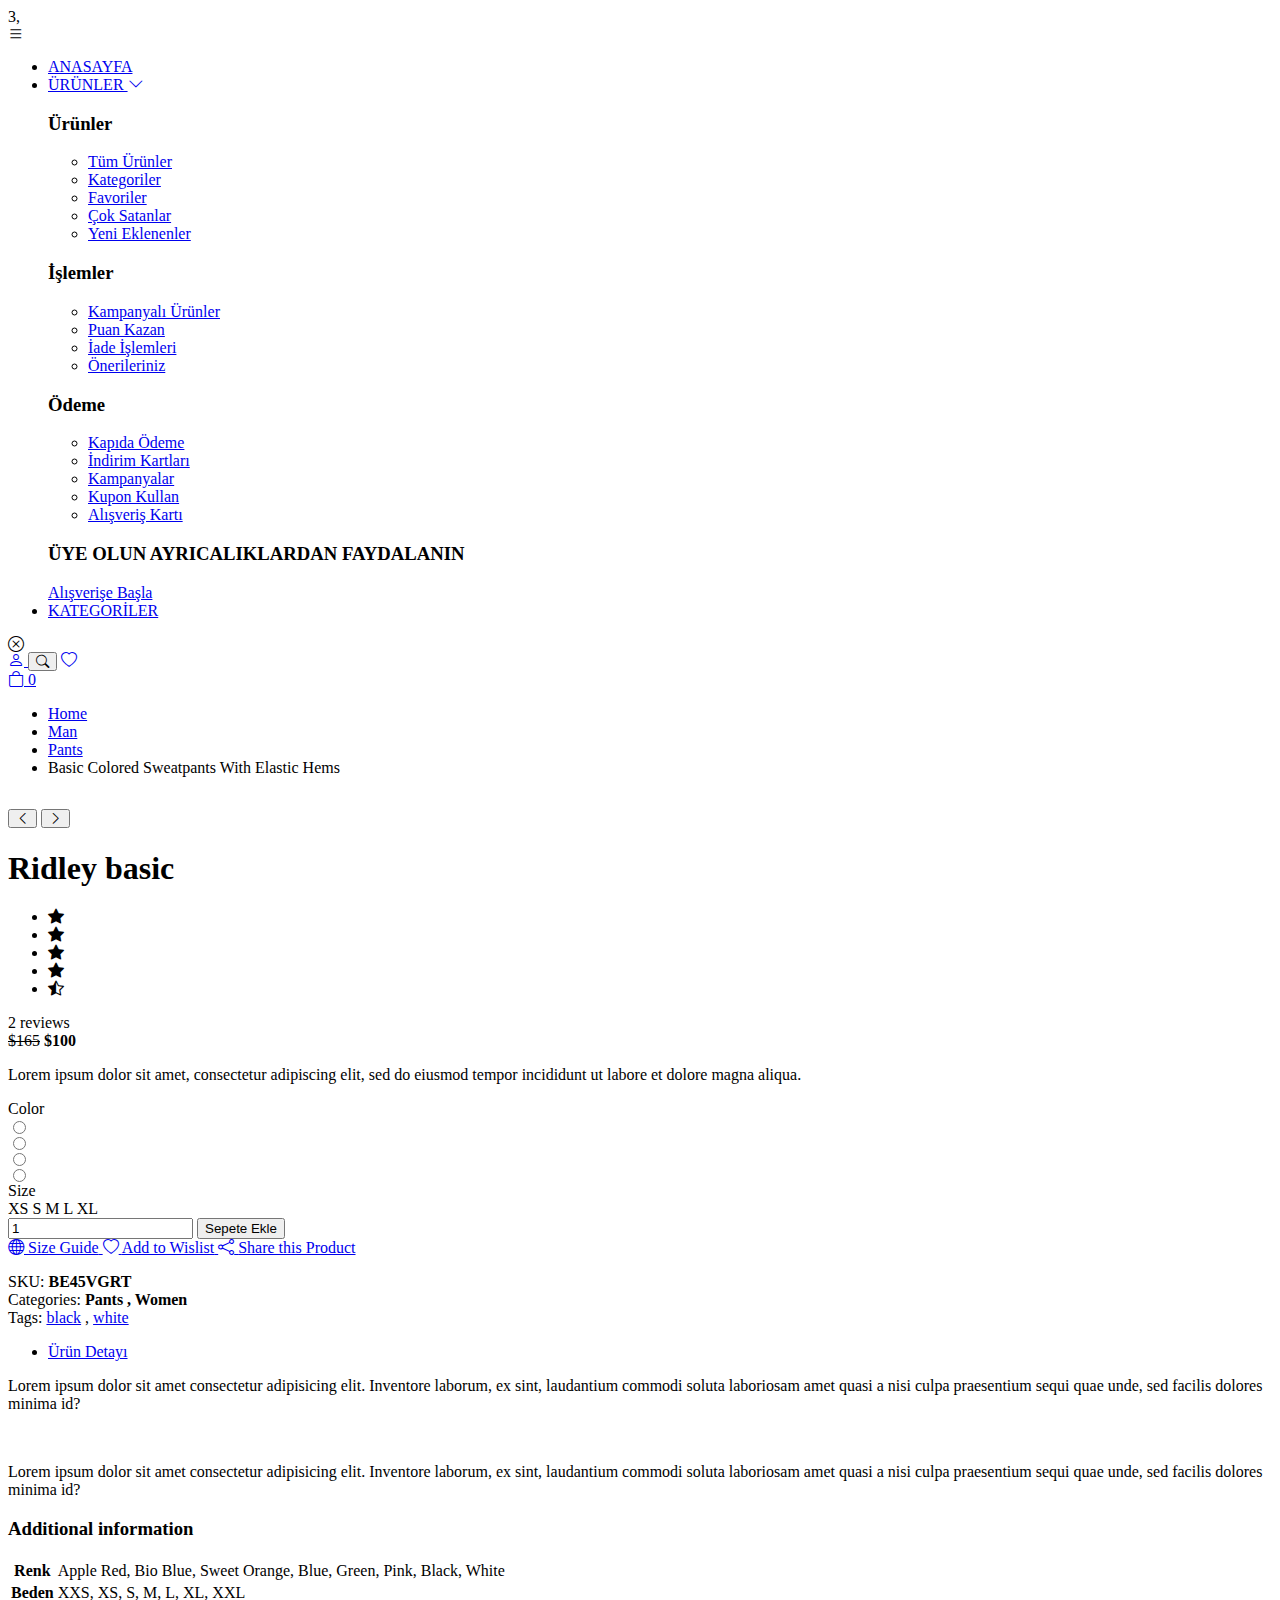
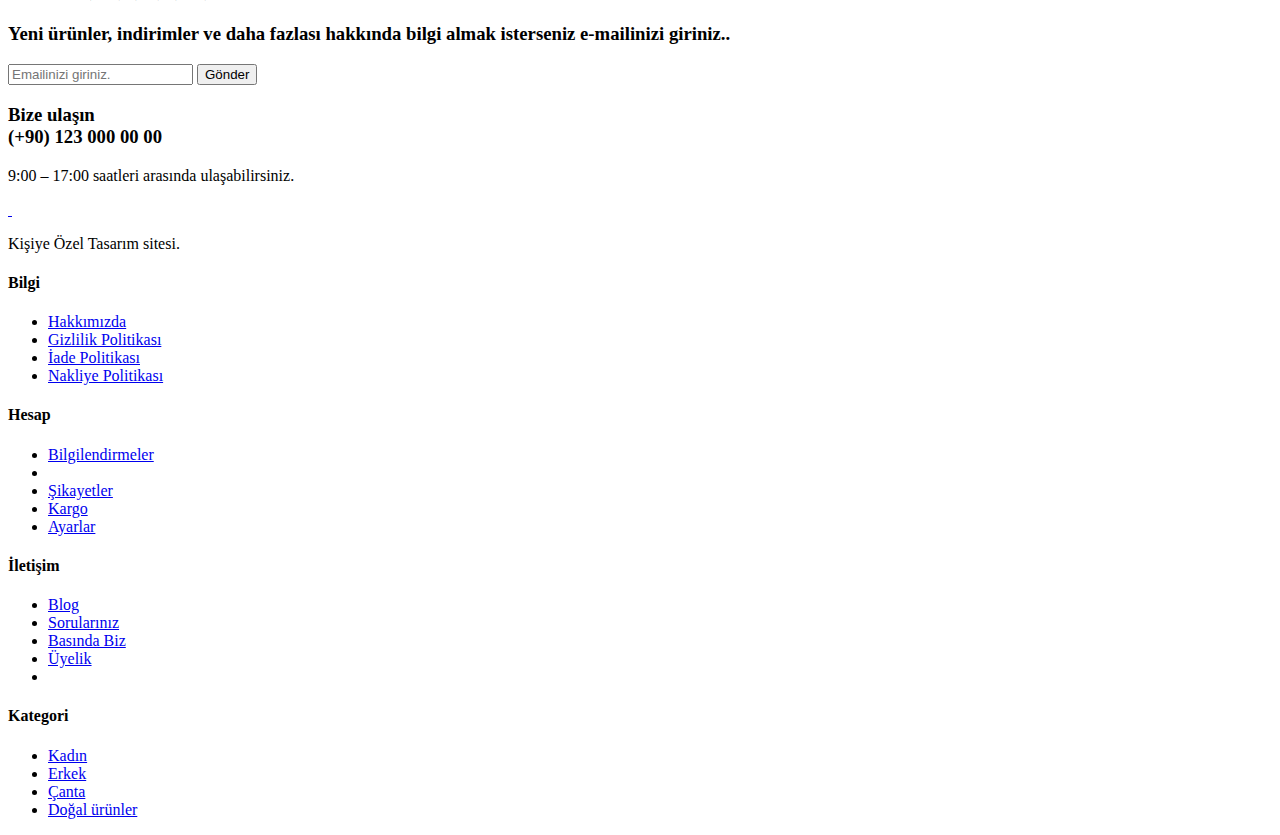
==== urun.html @ 8ca04624 "Update urun.html" ====
3,<!DOCTYPE html>
<html lang="en">
<head>
    <meta charset="UTF-8">
    <meta name="viewport" content="width=device-width, initial-scale=1.0">
    <title>Document</title>
    <link rel="stylesheet" href="./style.css">
    <link rel="stylesheet" href="./main.css">
    <link rel="stylesheet" href="./parafex.css">
    <link rel="stylesheet" href="./card.css">
    <link rel="stylesheet" href="./ürün.css">
    <link rel="stylesheet" href="./indirimcartları.css">
    <link rel="stylesheet" href="./brand.css">
    <link rel="stylesheet" href="./kapmyanya.css">
    <link rel="stylesheet" href="./product.css">
    <link rel="stylesheet" href="./productyöndeğiştirme.css">
    <link rel="stylesheet" href="./anasayfa.css">
    <link rel="stylesheet" href="https://cdnjs.cloudflare.com/ajax/libs/Glide.js/3.6.0/css/glide.core.min.css">
    <link rel="stylesheet" href="https://cdn.jsdelivr.net/npm/bootstrap-icons@1.9.1/font/bootstrap-icons.css">
    <link rel="stylesheet" href="./css/glide.core.min.css">
    <link rel="stylesheet" href="./css/glide.theme.min.css">
 
    <link rel="stylesheet" href="https://cdnjs.cloudflare.com/ajax/libs/Glide.js/3.6.0/css/glide.core.min.css">
<link rel="stylesheet" href="https://cdn.jsdelivr.net/npm/bootstrap-icons@1.9.1/font/bootstrap-icons.css">
</head>
<body>

    
  <header>
    
    <div class="header-row">
      <div class="container">
        <div class="header-wrapper">
          <div class="header-mobile">
            <i class="bi bi-list" id="btn-menu"></i>
          </div>
          <div class="header-left">
            <a href="#" class="logo">
              <img src="./logo.jpg" alt=""></a>
          </div>
          <div class="header-center" id="sidebar">
            <nav class="navigation">
              <ul class="menu-list">
             
                <li class="menu-list-item">
                  <a href="./index.html" class="menu-link active">
                    ANASAYFA
                  
                  </a>
      
                </li>
                <li class="menu-list-item megamenu-wrapper">
                  <a href="./sepet.html" class="menu-link">
                    ÜRÜNLER
                    <i class="bi bi-chevron-down"></i>
                  </a>
                  <div class="menu-dropdown-wrapper">
                    <div class="menu-dropdown-megamenu">
                      <div class="megamenu-links">
                        <div class="megamenu-products">
                          <h3 class="megamenu-products-title">
                          Ürünler
                          </h3>
                          <ul class="megamenu-menu-list">
                            <li>
                              <a href="./sepet.html">Tüm Ürünler</a>
                            </li>
                            <li>
                              <a href="./kategori.html">Kategoriler</a>
                            </li>
                            <li>
                              <a href="# ">Favoriler</a>
                            </li>
                            <li>
                              <a href="#">Çok Satanlar</a>
                            </li>
                            <li>
                              <a href="#">Yeni Eklenenler </a>
                            </li>
                         
                        
                          </ul>
                        </div>
                        <div class="megamenu-products">
                          <h3 class="megamenu-products-title">
                           İşlemler
                          </h3>
                          <ul class="megamenu-menu-list">
                            <li>
                              <a href="#">Kampanyalı Ürünler</a>
                            </li>
                            <li>
                              <a href="#">Puan Kazan</a>
                            </li>
                            <li>
                              <a href="#">İade İşlemleri</a>
                            </li>
                            <li>
                              <a href="#">Önerileriniz</a>
                            </li>
                          </ul>
                        </div>
                        <div class="megamenu-products">
                          <h3 class="megamenu-products-title">
                           Ödeme
                          </h3>
                          <ul class="megamenu-menu-list">
                            <li>
                              <a href="#">Kapıda Ödeme</a>
                            </li>
                            <li>
                              <a href="#">İndirim Kartları</a>
                            </li>
                            <li>
                              <a href="#">Kampanyalar</a>
                            </li>
                            <li>
                              <a href="#">Kupon Kullan</a>
                            </li>
                            <li>
                              <a href="#">Alışveriş Kartı</a>
                            </li>
                          
                          </ul>
                        </div>
                      </div>
                      <div class="megamenu-single">
                        <a href="#">
                          <img src="./vinyl-record-player-record-retro-wallpaper-preview-1.jpg" alt="">
                        </a>
                        <h3 class="megamenu-single-title">ÜYE OLUN AYRICALIKLARDAN FAYDALANIN</h3>
                     
                        <a href="#" class="megamenu-single-button btn btn-sm">Alışverişe Başla</a>
                      </div>
                    </div>
                  </div>
                </li>
               
         <li class="menu-list-item">
                  <a href="./kategori.html" class="menu-link">
                KATEGORİLER
                  </a>
                </li>
              </ul>
            </nav>
            <i class="bi-x-circle" id="close-sidebar"></i>
          </div>
          <div class="header-right">
            <div class="header-right-links">
              <a href="./login.html" class="header-account">
                <i class="bi bi-person"></i>
              </a>
              <button class="search-button">
                <i class="bi bi-search"></i>
              </button>
              <a href="#">
                <i class="bi bi-heart"></i>
              </a>
              <div class="header-cart">
                <a href="#" class="header-cart-link">
                  <i class="bi bi-bag"></i>
                  <span class="header-cart-count">0</span>
                </a>
              </div>
            </div>
          </div>
        </div>
      </div>
    </div>
  </header>
  <!--! header end  -->

    <!--! single product start  -->
<section class="single-product">
    <div class="container">
        <div class="single-product-wrapper">
            <!-- breadcrumb start -->
            <div class="single-topbar">
                <nav class="breadcrumb">
                    <ul>
                        <li><a href="#">Home</a></li>
                        <li><a href="#">Man</a></li>
                        <li><a href="#">Pants</a></li>
                        <li>Basic Colored Sweatpants With Elastic Hems</li>
                    </ul>
                </nav>
            </div>
            <!-- breadcrumb end -->
            <!-- site main start -->
            <div class="single-content">
                <main class="site-main">
                    <div class="product-gallery">
                        <div class="single-image-wrapper">
                            <img src="./dsc02655-edit-edit.webp" id="single-image" alt="">
                  
                        </div>
                        <div class="product-thumb">
                            <div class="glide__track" data-glide-el="track">
                                <ol class="gallery-thumbs glide__slides"></ol>
                                
                            </div>
                            <div class="glide__arrows" data-glide-el="controls">
                                <button class="glide__arrow glide__arrow--left" data-glide-dir="<">
                                  
                                    <i class="bi bi-chevron-left"></i>
                                </button>
                                <button class="glide__arrow glide__arrow--right" data-glide-dir=">">
                                    <i class="bi bi-chevron-right"></i>
                                </button>
                            </div>
                        </div>
                    </div>
                    <div class="product-info">
                        <h1 class="product-title">
                            Ridley basic
                        </h1>
                        <div class="product-review">
                            <ul class="product-star">
                                <li><i class="bi bi-star-fill"></i></li>
                                <li><i class="bi bi-star-fill"></i></li>
                                <li><i class="bi bi-star-fill"></i></li>
                                <li><i class="bi bi-star-fill"></i></li>
                                <li><i class="bi bi-star-half"></i></li>
                            </ul>
                            <span>2 reviews</span>
                        </div>
                        <div class="product-price">
                            <s class="old-price">$165</s>
                            <strong class="new-price">$100</strong>
                        </div>
                        <p class="product-description">
                            Lorem ipsum dolor sit amet, consectetur adipiscing elit, sed do eiusmod tempor
                            incididunt ut labore et dolore magna aliqua.
                        </p>
                        <form class="variations-form">
                            <div class="variations">
                                <div class="colors">
                                    <div class="colors-label">
                                        <span>Color</span>
                                    </div>
                                    <div class="colors-wrapper">
                                        <div class="color-wrapper">
                                            <label class="blue-color">
                                                <input type="radio" name="product-color">
                                            </label>
                                        </div>
                                        <div class="color-wrapper">
                                            <label class="red-color">
                                                <input type="radio" name="product-color">
                                            </label>
                                        </div>
                                        <div class="color-wrapper active">
                                            <label class="green-color">
                                                <input type="radio" name="product-color">
                                            </label>
                                        </div>
                                        <div class="color-wrapper">
                                            <label class="purple-color">
                                                <input type="radio" name="product-color">
                                            </label>
                                        </div>
                                    </div>
                                </div>
                                <div class="values">
                                    <div class="values-label">
                                        <span>Size</span>
                                    </div>
                                    <div class="values-list">
                                        <span class="active">XS</span>
                                        <span>S</span>
                                        <span>M</span>
                                        <span>L</span>
                                        <span>XL</span>
                                    </div>
                                </div>
                                <div class="cart-button">
                                    <input type="number" value="1" min="1" id="quantity">
                                    <button class="btn btn-lg btn-primary" id="add-to-cart" type="button">Sepete Ekle
                                        </button>
                                </div>
                                <div class="product-extra-buttons">
                                    <a href="#">
                                        <i class="bi bi-globe"></i>
                                        <span>Size Guide</span>
                                    </a>
                                    <a href="#">
                                        <i class="bi bi-heart"></i>
                                        <span>Add to Wislist</span>
                                    </a>
                                    <a href="#">
                                        <i class="bi bi-share"></i>
                                        <span>Share this Product</span>
                                    </a>
                                </div>
                            </div>
                        </form>
                        <div class="divider"></div>
                        <div class="product-meta">
                            <div class="product-sku">
                                <span>SKU:</span>
                                <strong>BE45VGRT</strong>
                            </div>
                            <div class="product-categories">
                                <span>Categories:</span>
                                <strong>Pants , Women</strong>
                            </div>
                            <div class="product-tags">
                                <span>Tags:</span>
                                <a href="#">black</a>
                                ,
                                <a href="#">white</a>
                            </div>
                        </div>
                    </div>
                </main>
            </div>
            <!-- site main end -->
            <!-- tabs start -->
            <div class="single-tabs">
                <ul class="tab-list">
                    <li>
                        <a href="#" class="tab-button active" data-id="desc">Ürün Detayı</a>
                    </li>
                 
              
                 
                 
                 
          
          
             
                
                
                </ul>
                <div class="tab-panel">
                    <div class="tab-panel-descriptions content active" id="desc">
                        <p>Lorem ipsum dolor sit amet consectetur adipisicing elit. 
                            Inventore laborum, ex sint, laudantium commodi soluta laboriosam amet 
                            quasi a nisi culpa praesentium sequi quae unde, sed facilis dolores minima id?</p>
                        <br>
                        <p>Lorem ipsum dolor sit amet consectetur adipisicing elit. 
                            Inventore laborum, ex sint, laudantium commodi soluta laboriosam amet 
                            quasi a nisi culpa praesentium sequi quae unde, sed facilis dolores minima id?</p>
                    </div>
                    <div class="tab-panel-information content" id="info">
                        <h3>Additional information</h3>
                        <table>
                            <tbody>
                                <tr>
                                    <th>Renk</th>
                                    <td>
                                        <p>
                                            Apple Red, Bio Blue, Sweet Orange, Blue, Green, Pink, Black, White</p>
                                    </td>
                                </tr>
                                <tr>
                                    <th>Beden</th>
                                    <td>
                                        <p>
                                            XXS, XS, S, M, L, XL, XXL</p>
                                    </td>
                                </tr>
                            </tbody>
                        </table>
                    </div>
                   
                    
                                            
                                </li>
                             
        </div>
    </div>
</section>
<!--! single product end  -->

  <!--! footer start  -->
  <footer class="footer">
    <div class="subscribe-row">
      <div class="container">
        <div class="footer-row-wrapper">
          <div class="footer-subscribe-wrapper">
            <div class="footer-subscribe">
              <div class="footer-subscribe-top">
                <h3 class="subscribe-title">
                  Yeni ürünler, indirimler ve daha fazlası hakkında bilgi almak isterseniz e-mailinizi giriniz..</h3>

              </div>
              <div class="footer-subscribe-bottom">
                <form>
                  <input type="text" placeholder="Emailinizi giriniz.">
                  <button class="btn">Gönder</button>
                </form>
              
              </div>
            </div>
          </div>
          <div class="footer-contact-wrapper">
            <div class="footer-contact-top">
              <h3 class="contact-title">
                Bize ulaşın <br>
                (+90) 123 000 00 00
              </h3>
              <p class="contact-desc"> 9:00 – 17:00 saatleri arasında ulaşabilirsiniz.</p>
            </div>
            <div class="footer-contact-bottom">
              <div class="download-app">
                <a href="#">
                  <img src="./microsoft.png" alt="">
                </a>
                <a href="#">
                  <img src="./XUCupIzGmzB.png" alt="">
                </a>
              </div>
            
            </div>
          </div>
        </div>
      </div>

    </div>
  <div class="backgroınd-flower">  <img src="./footer-back.png" alt=""></div>
    <div class="widgets-row">
    
      <div class="container">
        <div class="footer-widgets">
          <div class="brand-info">
            <div class="footer-logo">
              <a href="#" class="logo"></a>
              <a href="index.html" class="logo"><img src="./logo.jpg" alt=""></a>
            </div>
            <div class="footer-desc">
              <p> Kişiye Özel Tasarım sitesi.</p>
            </div>
            <div class="footer-contact">
           
            </div>
          </div>
          <div class="widget-nav-menu">
            <h4>Bilgi</h4>
            <ul class="menu-list">
              <li>
                <a href="#">Hakkımızda
                </a>
              </li>
              <li>
                <a href="#"> Gizlilik Politikası
                </a>
              </li>
              <li>
                <a href="#"> İade Politikası
                </a>
              </li>
              <li>
                <a href="#"> Nakliye Politikası
                </a>
              </li>
              
            </ul>
          </div>
          <div class="widget-nav-menu">
            <h4>Hesap</h4>
            <ul class="menu-list">
              <li>
                <a href="#">Bilgilendirmeler</a>
              </li>
              <li>
                <a href="#"></a>
              </li>
              <li>
                <a href="#">Şikayetler</a>
              </li>
              <li>
                <a href="#">Kargo</a>
              </li>
              <li>
                <a href="#">Ayarlar</a>
              </li>
            </ul>
          </div>
          <div class="widget-nav-menu">
            <h4>İletişim</h4>
            <ul class="menu-list">
              <li>
                <a href="#">Blog</a>
              </li>
              <li>
                <a href="#">Sorularınız</a>
              </li>
              <li>
                <a href="#">Basında Biz</a>
              </li>
              <li>
                <a href="#">Üyelik</a>
              </li>
              <li>
                <a href="#"></a>
              </li>
            </ul>
          </div>
          <div class="widget-nav-menu">
            <h4>Kategori</h4>
            <ul class="menu-list">
              <li>
                <a href="#">Kadın</a>
              </li>
              <li>
                <a href="#">Erkek</a>
              </li>
              <li>
                <a href="#">Çanta</a>
              </li>
              <li>
                <a href="#">Doğal ürünler</a>
              </li>
             
            </ul>
          </div>
        </div>
      </div>
    </div>
  
  </footer>
  <!--! footer end  -->


  <script src="./anasayfa.js"></script>
  <script src="./kategori.js"></script>



  <script src="./glade.js"></script>
</body>
</html>
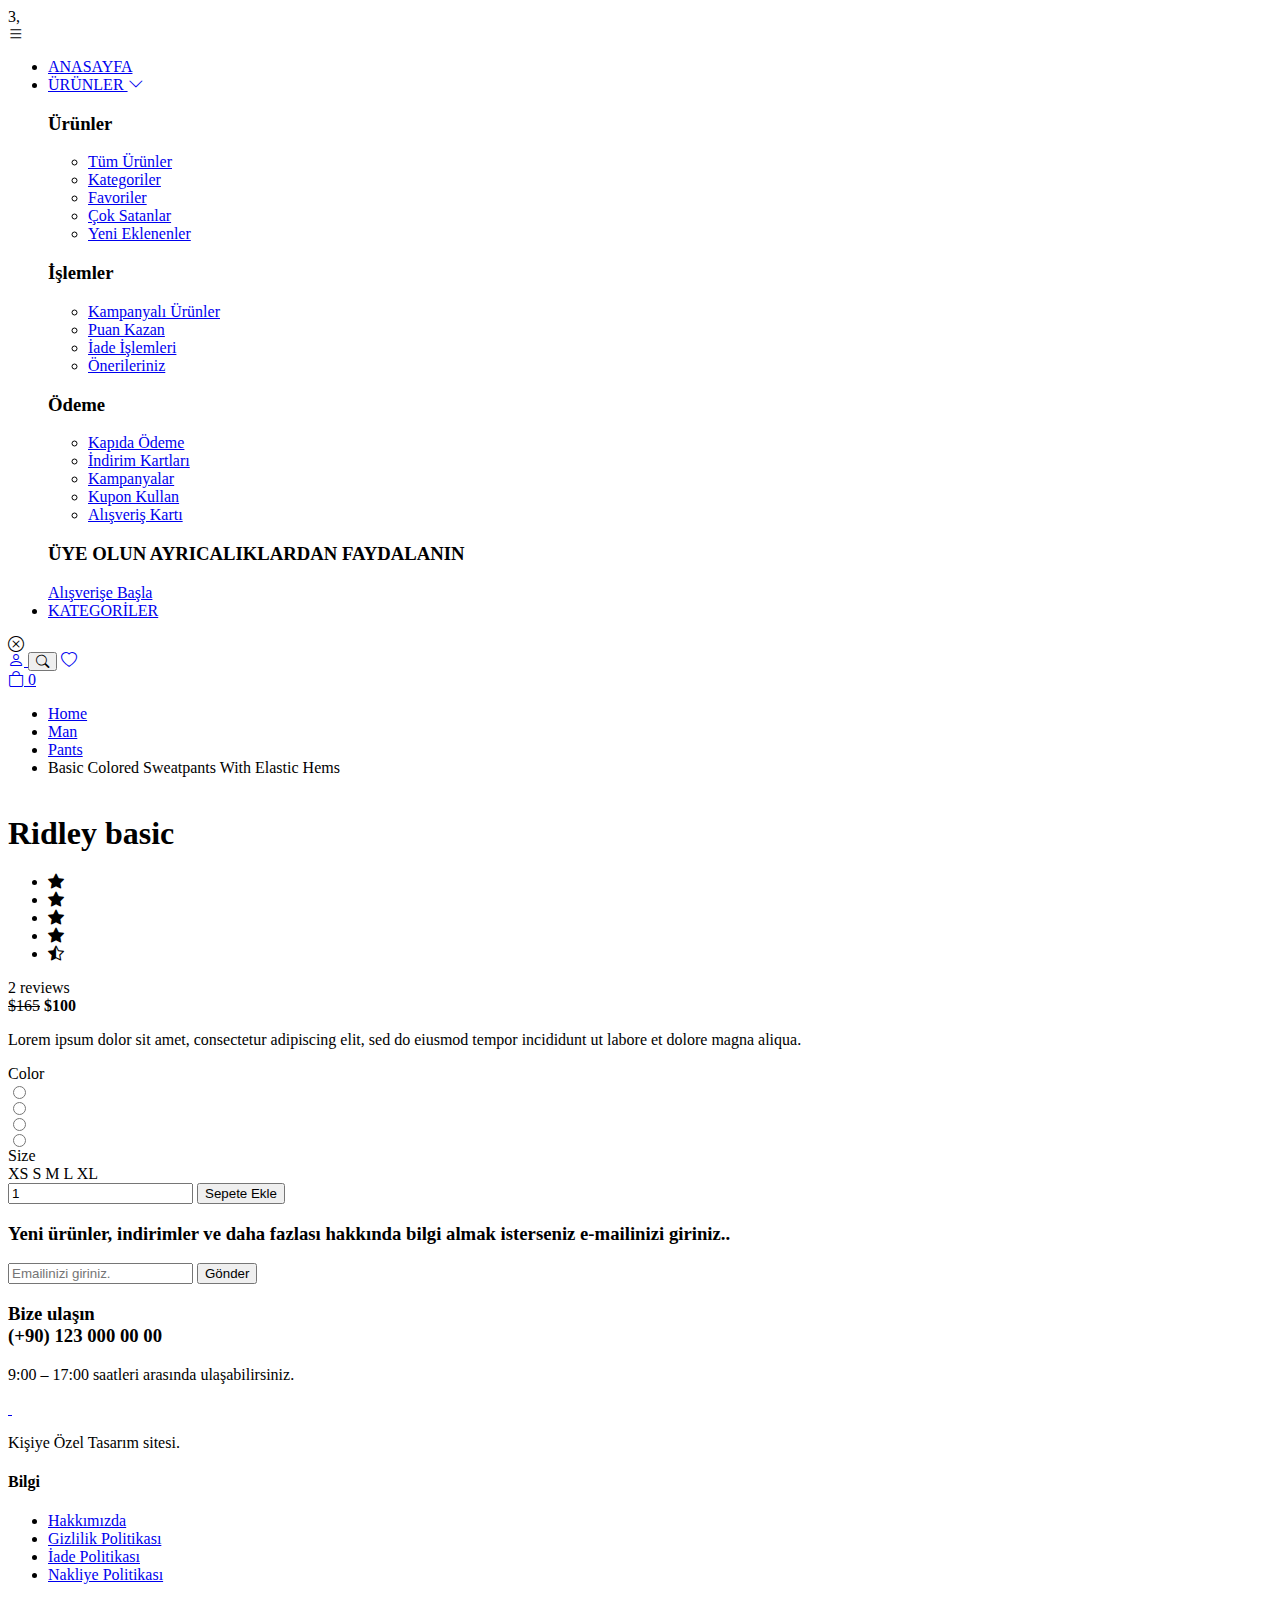
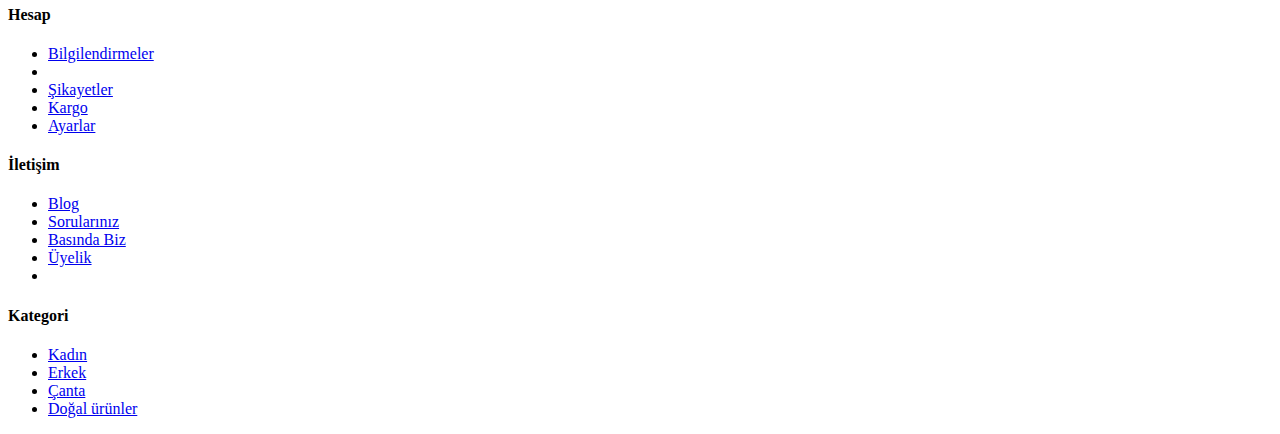
==== commit eaeb833e: "Update urun.html" ====
--- a/urun.html
+++ b/urun.html
@@ -185,8 +185,7 @@
                     </ul>
                 </nav>
             </div>
-            <!-- breadcrumb end -->
-            <!-- site main start -->
+       
             <div class="single-content">
                 <main class="site-main">
                     <div class="product-gallery">
@@ -199,14 +198,8 @@
                                 <ol class="gallery-thumbs glide__slides"></ol>
                                 
                             </div>
-                            <div class="glide__arrows" data-glide-el="controls">
-                                <button class="glide__arrow glide__arrow--left" data-glide-dir="<">
-                                  
-                                    <i class="bi bi-chevron-left"></i>
-                                </button>
-                                <button class="glide__arrow glide__arrow--right" data-glide-dir=">">
-                                    <i class="bi bi-chevron-right"></i>
-                                </button>
+                        
+                             
                             </div>
                         </div>
                     </div>
@@ -278,95 +271,9 @@
                                     <button class="btn btn-lg btn-primary" id="add-to-cart" type="button">Sepete Ekle
                                         </button>
                                 </div>
-                                <div class="product-extra-buttons">
-                                    <a href="#">
-                                        <i class="bi bi-globe"></i>
-                                        <span>Size Guide</span>
-                                    </a>
-                                    <a href="#">
-                                        <i class="bi bi-heart"></i>
-                                        <span>Add to Wislist</span>
-                                    </a>
-                                    <a href="#">
-                                        <i class="bi bi-share"></i>
-                                        <span>Share this Product</span>
-                                    </a>
-                                </div>
-                            </div>
-                        </form>
-                        <div class="divider"></div>
-                        <div class="product-meta">
-                            <div class="product-sku">
-                                <span>SKU:</span>
-                                <strong>BE45VGRT</strong>
-                            </div>
-                            <div class="product-categories">
-                                <span>Categories:</span>
-                                <strong>Pants , Women</strong>
-                            </div>
-                            <div class="product-tags">
-                                <span>Tags:</span>
-                                <a href="#">black</a>
-                                ,
-                                <a href="#">white</a>
-                            </div>
-                        </div>
-                    </div>
-                </main>
-            </div>
-            <!-- site main end -->
-            <!-- tabs start -->
-            <div class="single-tabs">
-                <ul class="tab-list">
-                    <li>
-                        <a href="#" class="tab-button active" data-id="desc">Ürün Detayı</a>
-                    </li>
-                 
-              
-                 
-                 
-                 
-          
-          
-             
-                
-                
-                </ul>
-                <div class="tab-panel">
-                    <div class="tab-panel-descriptions content active" id="desc">
-                        <p>Lorem ipsum dolor sit amet consectetur adipisicing elit. 
-                            Inventore laborum, ex sint, laudantium commodi soluta laboriosam amet 
-                            quasi a nisi culpa praesentium sequi quae unde, sed facilis dolores minima id?</p>
-                        <br>
-                        <p>Lorem ipsum dolor sit amet consectetur adipisicing elit. 
-                            Inventore laborum, ex sint, laudantium commodi soluta laboriosam amet 
-                            quasi a nisi culpa praesentium sequi quae unde, sed facilis dolores minima id?</p>
-                    </div>
-                    <div class="tab-panel-information content" id="info">
-                        <h3>Additional information</h3>
-                        <table>
-                            <tbody>
-                                <tr>
-                                    <th>Renk</th>
-                                    <td>
-                                        <p>
-                                            Apple Red, Bio Blue, Sweet Orange, Blue, Green, Pink, Black, White</p>
-                                    </td>
-                                </tr>
-                                <tr>
-                                    <th>Beden</th>
-                                    <td>
-                                        <p>
-                                            XXS, XS, S, M, L, XL, XXL</p>
-                                    </td>
-                                </tr>
-                            </tbody>
-                        </table>
-                    </div>
-                   
-                    
-                                            
-                                </li>
+                           
+           
+                  
                              
         </div>
     </div>
